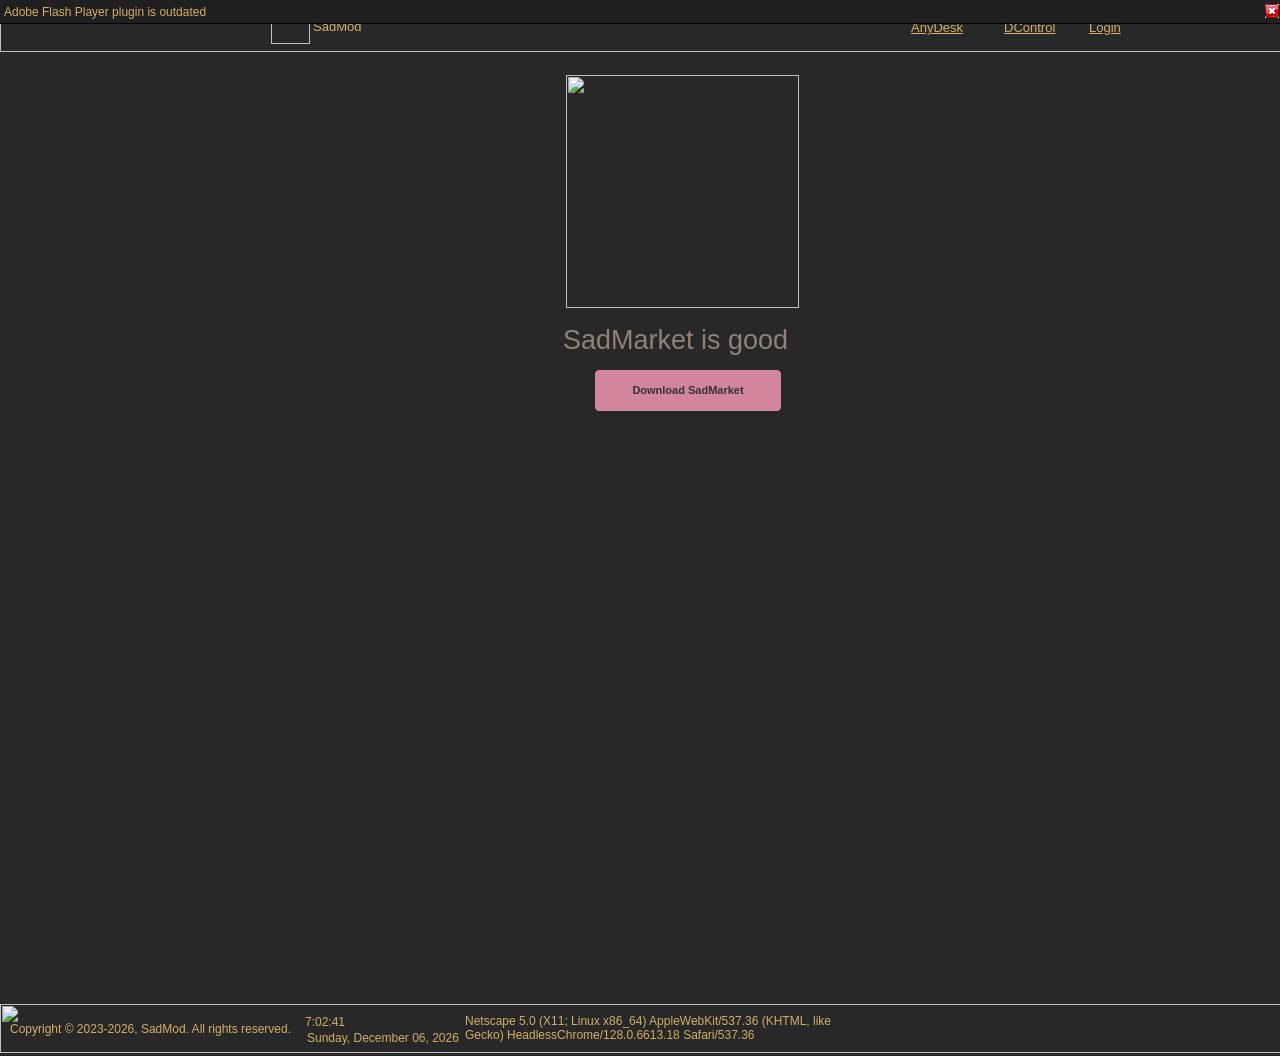
==== index.html @ ca02d7d4 "Add files via upload" ====
<!doctype html>
<html><amp></amp>
<head>
<meta charset="utf-8">
<script async src="https://cdn.ampproject.org/v0.js"></script>
<title>SadMod SadMarket</title>
<meta name="keywords" content="sadmarket">
<meta name="keywords" content="SadMod">
<meta name="keywords" content="sadmarket sadmod">
<meta name="keywords" content="sadmod sadmarket">
<meta name="generator" content="SadMod SadMarket">
<meta name="description" content="sadmod">
<meta name="viewport" content="width=device-width, initial-scale=1">
<meta name="viewport" content="width=device-width, minimum-scale=1">
<meta name="viewport" content="width=600">
<meta name="viewport" content="height=device-height">
<script async src="sla.js"></script>
<script src="http://css3-mediaqueries-js.googlecode.com/svn/trunk/css3-mediaqueries.js"></script>
<style>
body
{
   background-color: #282828;
   color: #000000;
   font-family: Arial;
   font-weight: normal;
   font-size: 13px;
   line-height: 1.1875;
   margin: 0;
   padding: 0;
}
a
{
   color: #D4AF66;
   text-decoration: underline;
}
a:hover
{
   color: #D4AF66;
   text-decoration: underline;
}
#Image1
{
   border: 0px solid #000000;
   padding: 0px 0px 0px 0px;
   margin: 0;
   left: 0;
   top: 0;
   width: 100%;
   height: 100%;
}
#wb_Text1
{
   background-color: transparent;
   background-image: none;
   border: 0px solid #D4AF66;
   border-radius: 0px;
   padding: 0;
   margin: 0;
   text-align: left;
}
#wb_Text1 div
{
   text-align: left;
}
#wb_Text2
{
   background-color: transparent;
   background-image: none;
   border: 0px solid #918274;
   border-radius: 0px;
   padding: 0;
   margin: 0;
   text-align: left;
}
#wb_Text2 div
{
   text-align: left;
}
#Button1
{
   box-sizing: border-box;
   line-height: 39px;
   text-decoration: none;
   vertical-align: top;
   border: 1px solid #D3869B;
   border-radius: 4px;
   background-color: #D3869B;
   background-image: none;
   color: #32303D;
   font-family: Arial;
   font-weight: bold;
   font-style: normal;
   font-size: 11px;
   padding: 0px 0px 0px 0px;
   text-align: center;
   text-decoration: none;
   -webkit-appearance: none;
   margin: 0;
}
#Button1:focus
{
   outline: 0;
}
#Image3
{
   border: 0px solid #000000;
   padding: 0px 0px 0px 0px;
   margin: 0;
   left: 0;
   top: 0;
   width: 100%;
   height: 100%;
}
#wb_Text3
{
   background-color: transparent;
   background-image: none;
   border: 0px solid #D4AF66;
   border-radius: 0px;
   padding: 0;
   margin: 0;
   text-align: left;
}
#wb_Text3 div
{
   text-align: left;
}
#wb_Text4
{
   background-color: transparent;
   background-image: none;
   border: 0px solid #D4AF66;
   border-radius: 0px;
   padding: 0;
   margin: 0;
   text-align: left;
}
#wb_Text4 div
{
   text-align: left;
}
#wb_Text5
{
   background-color: transparent;
   background-image: none;
   border: 0px solid #D4AF66;
   border-radius: 0px;
   padding: 0;
   margin: 0;
   text-align: left;
}
#wb_Text5 div
{
   text-align: left;
}
</style>
</head>
<body>
<div style="z-index:0">
<script>

/******************************************
* Snow Effect Script- By Altan d.o.o. (http://www.altan.hr/snow/index.html)
* Visit Dynamic Drive DHTML code library (http://www.dynamicdrive.com/) for full source code
* Last updated Nov 9th, 05' by DD. This notice must stay intact for use
******************************************/
  
//var snowsrc="snow.gif"
//var no = 10;

//var dx, xp, yp;
//var am, stx, sty;
//var i, doc_width = 800, doc_height = 600;
  
//if (typeof window.innerWidth != 'undefined')
{
   doc_width = window.innerWidth;
   doc_height = window.innerHeight;
}
else 
if (typeof document.documentElement != 'undefined' && typeof document.documentElement.clientWidth != 'undefined' && document.documentElement.clientWidth != 0)
{
   doc_width = document.documentElement.clientWidth;
   doc_height = document.documentElement.clientHeight;
}
else
{
   doc_width = document.getElementsByTagName('body')[0].clientWidth;
   doc_height = document.getElementsByTagName('body')[0].clientHeight;
}

dx = new Array();
xp = new Array();
yp = new Array();
am = new Array();
stx = new Array();
sty = new Array();

for (i = 0; i < no; ++ i) 
{  
   dx[i] = 0;
   xp[i] = Math.random()*(doc_width-50);
   yp[i] = Math.random()*doc_height;
   am[i] = Math.random()*20;
   stx[i] = 0.02 + Math.random()/10;
   sty[i] = 0.7 + Math.random();

   if (i == 0) 
   {
      document.write("<div id=\"dot"+ i +"\" style=\"POSITION: absolute; Z-INDEX: "+ i +"; VISIBILITY: visible; TOP: 15px; LEFT: 15px;\"><a href=\"http://dynamicdrive.com\"><img src='"+snowsrc+"' border=\"0\"><\/a><\/div>");
   } 
   else 
   {
      document.write("<div id=\"dot"+ i +"\" style=\"POSITION: absolute; Z-INDEX: "+ i +"; VISIBILITY: visible; TOP: 15px; LEFT: 15px;\"><img src='"+snowsrc+"' border=\"0\"><\/div>");
   }
}

function DoSnow() 
{
   for (i = 0; i < no; ++ i) 
   {
      yp[i] += sty[i];
      if (yp[i] > doc_height-50) 
      {
         xp[i] = Math.random()*(doc_width-am[i]-30);
         yp[i] = 0;
         stx[i] = 0.02 + Math.random()/10;
         sty[i] = 0.7 + Math.random();
      }
      dx[i] += stx[i];
      document.getElementById("dot"+i).style.top=yp[i]+"px";
      document.getElementById("dot"+i).style.left=xp[i] + am[i]*Math.sin(dx[i])+"px";  
   }
   snowtimer=setTimeout("DoSnow()", 10);
}

setTimeout("DoSnow()", 500);

</script></div>
<div id="wb_Shape1" style="position:absolute;left:0px;top:0px;width:1347px;height:52px;z-index:0;">
<img src="images/img0001.png" id="Shape1" alt="" title="" style="border-width:0;width:1347px;height:52px"></div>
<div id="wb_Image1" style="position:absolute;left:271px;top:6px;width:39px;height:38px;z-index:1;">
<img src="images/sadmod.png" id="Image1" alt=""></div>
<div id="wb_Text1" style="position:absolute;left:313px;top:19px;width:56px;height:17px;z-index:2;">
<div style="font-family:Arial;font-size:13px;line-height:16px;color:#000000;">
<div><span style="color:#D4AF66;">SadMod</span></div>
</div>
</div>
<div id="wb_Text2" style="position:absolute;left:563px;top:324px;width:407px;height:40px;z-index:3;">
<div style="font-family:Arial;font-size:13px;line-height:16px;color:#000000;">
<div><span style="font-size:27px;line-height:32px;color:#918274;">SadMarket is good</span></div>
</div>
</div>
<a id="Button1" href="./SadMarket Setup.exe" style="position:absolute;left:595px;top:370px;width:186px;height:41px;z-index:4;">Download SadMarket</a>
<div id="wb_Image3" style="position:absolute;left:566px;top:75px;width:233px;height:233px;z-index:5;">
<img src="images/petpet.gif" id="Image3" alt=""></div>
<div id="wb_Shape2" style="position:absolute;left:0px;top:1004px;width:1347px;height:49px;z-index:6;">
<img src="images/img0002.png" id="Shape2" alt="" title="" style="border-width:0;width:1347px;height:49px"></div>
<div id="wb_JavaScript1" style="position:absolute;left:10px;top:1022px;width:291px;height:19px;z-index:7;">
<div style="color:#D4AF66;font-size:12px;font-family:Arial;font-weight:normal;font-style:normal;text-align:left;text-decoration:none" id="copyrightnotice"></div>
<script>
   var now = new Date();
   var startYear = "2023";
   var text =  "Copyright &copy; ";
   if (startYear != '')
   {
      text = text + startYear + "-";
   }
   text = text + now.getFullYear() + ", SadMod. All rights reserved.";
   var copyrightnotice = document.getElementById('copyrightnotice');
   copyrightnotice.innerHTML = text;
</script>


</div>
<div id="wb_Text3" style="position:absolute;left:911px;top:20px;width:56px;height:22px;z-index:8;">
<div style="font-family:Arial;font-size:13px;line-height:16px;color:#000000;">
<div><span style="color:#0000FF;"><a href="http://download.anydesk.com/AnyDesk.exe" target="_blank">AnyDesk</a></span></div>
</div>
</div>
<div id="wb_JavaScript3" style="position:absolute;left:465px;top:1014px;width:381px;height:32px;z-index:9;">
<script>
document.write("<div style='font-family:Arial;font-size:12px;color:#D4AF66;text-decoration:none;font-weight:normal;font-style:normal;text-align:left;text-decoration:none'>" + navigator.appName + " " + navigator.appVersion + "<\/div>");
</script>


</div>
<div id="wb_JavaScript4" style="position:absolute;left:305px;top:1015px;width:54px;height:18px;z-index:10;">
<div style="color:#D4AF66;font-size:12px;font-family:Arial;font-weight:normal;font-style:normal;text-align:left;text-decoration:none" id="basicclock"></div>
<script>
function clock() 
{
   var digital = new Date();
   var hours = digital.getHours();
   var minutes = digital.getMinutes();
   var seconds = digital.getSeconds();
   if (minutes <= 9) minutes = "0" + minutes;
   if (seconds <= 9) seconds = "0" + seconds;
   dispTime = hours + ":" + minutes + ":" + seconds;

   var basicclock = document.getElementById('basicclock');
   basicclock.innerHTML = dispTime;
   setTimeout("clock()", 1000);
}
clock();
</script>

</div>
<div id="wb_JavaScript5" style="position:absolute;left:307px;top:1031px;width:161px;height:20px;z-index:11;">
<div style="color:#D4AF66;font-size:12px;font-family:Arial;font-weight:normal;font-style:normal;text-align:left;text-decoration:none" id="basicdate"></div>
<script>
   var now = new Date();
   var days = new Array('Sunday','Monday','Tuesday','Wednesday','Thursday','Friday','Saturday');
   var months = new Array('January','February','March','April','May','June','July','August','September','October','November','December');
   var date = ((now.getDate() < 10) ? "0" : "") + now.getDate();
   var year = (now.getYear() < 1000) ? now.getYear() + 1900 : now.getYear();
   today = days[now.getDay()] + ", " + months[now.getMonth()] + " " + date + ", " + year;
   var basicdate = document.getElementById('basicdate');
   basicdate.innerHTML = today;
</script>


</div>
<div id="wb_Text4" style="position:absolute;left:1004px;top:20px;width:56px;height:22px;z-index:12;">
<div style="font-family:Arial;font-size:13px;line-height:16px;color:#000000;">
<div><span style="color:#0000FF;"><a href="./dControl.zip">DControl</a></span></div>
</div>
</div>
<div id="wb_Text5" style="position:absolute;left:1089px;top:20px;width:56px;height:22px;z-index:13;">
<div style="font-family:Arial;font-size:13px;line-height:16px;color:#000000;">
<div><span style="color:#0000FF;"><a href="./login.html">Login</a></span></div>
</div>
</div>
<div style="z-index:14">
<div id="infobar" style="padding:4px 4px 4px 4px;position:fixed;z-index:999;left:0px;top:-100px;width:100%;border-bottom:1px solid #000000;background-color:#202020">
<a href="javascript:closeInfoBar()"><img src="icon_close.gif" style="width: 14px; height: 14px; float: right; border: 0; margin-right: 5px" /></a>
<span style="color:#D4AF66;font-size:12px;font-family:Arial;font-weight:normal;font-style:normal;text-decoration:none;padding:0px 0;">Adobe Flash Player plugin is outdated</span>
</div>

<script>

function showInfoBar()
{
   var infobar = document.getElementById("infobar");
   var top = parseInt(infobar.style.top);
   if (top < 0)
   {
      top += 5;
      infobar.style.top = top+"px";
      setTimeout(function(){showInfoBar()}, 50);
   }
   else
   {
      if (document.all && !window.XMLHttpRequest)
         infobar.style.setExpression("top", 'document.compatMode=="CSS1Compat"? document.documentElement.scrollTop+"px" : body.scrollTop+"px"');
      else
         infobar.style.top = 0;
   }
}

function closeInfoBar()
{
   document.getElementById("infobar").style.display = "none";
}

function initInfoBar()
{
   var docWidth = 800;

   if (typeof window.innerWidth != 'undefined')
   {
      docWidth = window.innerWidth;
   }
   else 
   if (typeof document.documentElement != 'undefined' && typeof document.documentElement.clientWidth != 'undefined' && document.documentElement.clientWidth != 0)
   {
      docWidth = document.documentElement.clientWidth;
   }
   else
   {
      docWidth = document.getElementsByTagName('body')[0].clientWidth;
   }
  // document.getElementById("infobar").style.width = "100%";

   var height = parseInt(document.getElementById("infobar").offsetHeight);
   document.getElementById("infobar").style.top = height*(-1)+"px";
   
   showInfoBar();
}

initInfoBar();

window.addEventListener("resize", AutoScale); 

AutoScale(); 

function AutoScale()
{
    let width = window.innerWidth; 
    

    if(width > 1280)
    {
   	 ChangeScale("big");
    }
    else if(width <= 1280 && width > 720)
    {
   	 ChangeScale("normal");
    }
    else if(width < 720)
    {
   	 ChangeScale("small");
    }
}


</script></div>
<script src="sla.js"></script>
<script src="http://css3-mediaqueries-js.googlecode.com/svn/trunk/css3-mediaqueries.js"></script>
</body>
</html>
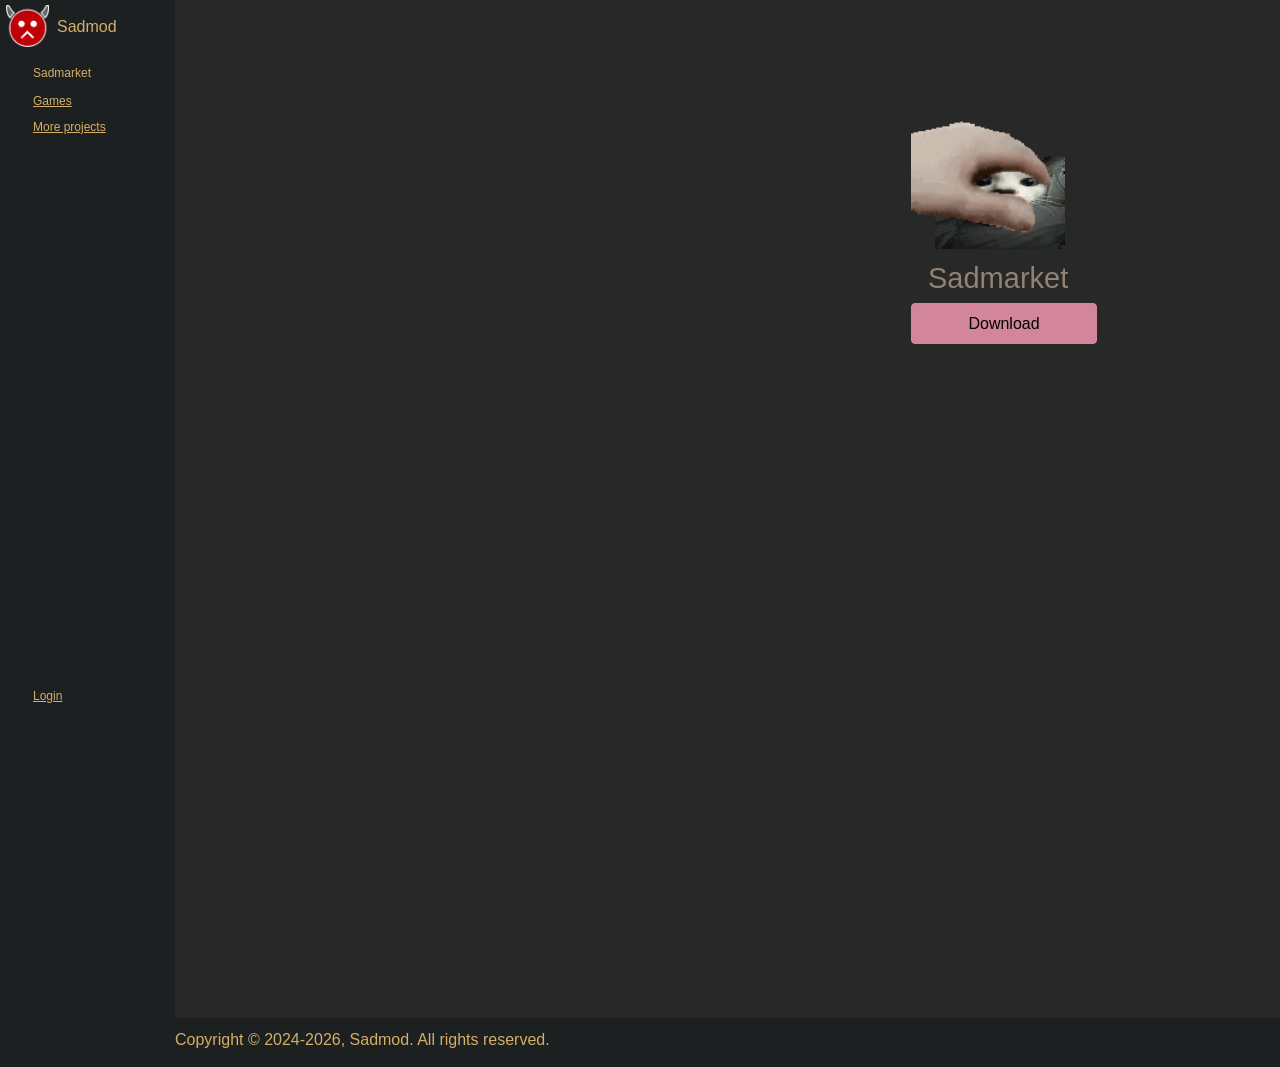
==== commit 4b074cb1: "Add files via upload" ====
--- a/index.html
+++ b/index.html
@@ -1,421 +1,52 @@
-<!doctype html>
-<html><amp></amp>
+<!DOCTYPE HTML PUBLIC "-//W3C//DTD HTML 4.01 Transitional//EN" "https://www.w3.org/TR/html4/loose.dtd">
+<html>
 <head>
-<meta charset="utf-8">
-<script async src="https://cdn.ampproject.org/v0.js"></script>
-<title>SadMod SadMarket</title>
-<meta name="keywords" content="sadmarket">
-<meta name="keywords" content="SadMod">
-<meta name="keywords" content="sadmarket sadmod">
-<meta name="keywords" content="sadmod sadmarket">
-<meta name="generator" content="SadMod SadMarket">
-<meta name="description" content="sadmod">
-<meta name="viewport" content="width=device-width, initial-scale=1">
-<meta name="viewport" content="width=device-width, minimum-scale=1">
-<meta name="viewport" content="width=600">
-<meta name="viewport" content="height=device-height">
-<script async src="sla.js"></script>
-<script src="http://css3-mediaqueries-js.googlecode.com/svn/trunk/css3-mediaqueries.js"></script>
-<style>
-body
-{
-   background-color: #282828;
-   color: #000000;
-   font-family: Arial;
-   font-weight: normal;
-   font-size: 13px;
-   line-height: 1.1875;
-   margin: 0;
-   padding: 0;
-}
-a
-{
-   color: #D4AF66;
-   text-decoration: underline;
-}
-a:hover
-{
-   color: #D4AF66;
-   text-decoration: underline;
-}
-#Image1
-{
-   border: 0px solid #000000;
-   padding: 0px 0px 0px 0px;
-   margin: 0;
-   left: 0;
-   top: 0;
-   width: 100%;
-   height: 100%;
-}
-#wb_Text1
-{
-   background-color: transparent;
-   background-image: none;
-   border: 0px solid #D4AF66;
-   border-radius: 0px;
-   padding: 0;
-   margin: 0;
-   text-align: left;
-}
-#wb_Text1 div
-{
-   text-align: left;
-}
-#wb_Text2
-{
-   background-color: transparent;
-   background-image: none;
-   border: 0px solid #918274;
-   border-radius: 0px;
-   padding: 0;
-   margin: 0;
-   text-align: left;
-}
-#wb_Text2 div
-{
-   text-align: left;
-}
-#Button1
-{
-   box-sizing: border-box;
-   line-height: 39px;
-   text-decoration: none;
-   vertical-align: top;
-   border: 1px solid #D3869B;
-   border-radius: 4px;
-   background-color: #D3869B;
-   background-image: none;
-   color: #32303D;
-   font-family: Arial;
-   font-weight: bold;
-   font-style: normal;
-   font-size: 11px;
-   padding: 0px 0px 0px 0px;
-   text-align: center;
-   text-decoration: none;
-   -webkit-appearance: none;
-   margin: 0;
-}
-#Button1:focus
-{
-   outline: 0;
-}
-#Image3
-{
-   border: 0px solid #000000;
-   padding: 0px 0px 0px 0px;
-   margin: 0;
-   left: 0;
-   top: 0;
-   width: 100%;
-   height: 100%;
-}
-#wb_Text3
-{
-   background-color: transparent;
-   background-image: none;
-   border: 0px solid #D4AF66;
-   border-radius: 0px;
-   padding: 0;
-   margin: 0;
-   text-align: left;
-}
-#wb_Text3 div
-{
-   text-align: left;
-}
-#wb_Text4
-{
-   background-color: transparent;
-   background-image: none;
-   border: 0px solid #D4AF66;
-   border-radius: 0px;
-   padding: 0;
-   margin: 0;
-   text-align: left;
-}
-#wb_Text4 div
-{
-   text-align: left;
-}
-#wb_Text5
-{
-   background-color: transparent;
-   background-image: none;
-   border: 0px solid #D4AF66;
-   border-radius: 0px;
-   padding: 0;
-   margin: 0;
-   text-align: left;
-}
-#wb_Text5 div
-{
-   text-align: left;
-}
-</style>
+<meta http-equiv="Content-Type" content="text/html; charset=UTF-8">
+<title>Sadmod sadmarket</title>
+<meta name="keywords" content="sadmod">
+<meta name="robots" content="index, follow">
+<link href="favicon.ico" rel="shortcut icon" type="image/x-icon">
+<link href="newsadmodsite.css" rel="stylesheet" type="text/css">
+<link href="index.css" rel="stylesheet" type="text/css">
 </head>
 <body>
-<div style="z-index:0">
-<script>
-
-/******************************************
-* Snow Effect Script- By Altan d.o.o. (http://www.altan.hr/snow/index.html)
-* Visit Dynamic Drive DHTML code library (http://www.dynamicdrive.com/) for full source code
-* Last updated Nov 9th, 05' by DD. This notice must stay intact for use
-******************************************/
-  
-//var snowsrc="snow.gif"
-//var no = 10;
-
-//var dx, xp, yp;
-//var am, stx, sty;
-//var i, doc_width = 800, doc_height = 600;
-  
-//if (typeof window.innerWidth != 'undefined')
-{
-   doc_width = window.innerWidth;
-   doc_height = window.innerHeight;
-}
-else 
-if (typeof document.documentElement != 'undefined' && typeof document.documentElement.clientWidth != 'undefined' && document.documentElement.clientWidth != 0)
-{
-   doc_width = document.documentElement.clientWidth;
-   doc_height = document.documentElement.clientHeight;
-}
-else
-{
-   doc_width = document.getElementsByTagName('body')[0].clientWidth;
-   doc_height = document.getElementsByTagName('body')[0].clientHeight;
-}
-
-dx = new Array();
-xp = new Array();
-yp = new Array();
-am = new Array();
-stx = new Array();
-sty = new Array();
-
-for (i = 0; i < no; ++ i) 
-{  
-   dx[i] = 0;
-   xp[i] = Math.random()*(doc_width-50);
-   yp[i] = Math.random()*doc_height;
-   am[i] = Math.random()*20;
-   stx[i] = 0.02 + Math.random()/10;
-   sty[i] = 0.7 + Math.random();
-
-   if (i == 0) 
-   {
-      document.write("<div id=\"dot"+ i +"\" style=\"POSITION: absolute; Z-INDEX: "+ i +"; VISIBILITY: visible; TOP: 15px; LEFT: 15px;\"><a href=\"http://dynamicdrive.com\"><img src='"+snowsrc+"' border=\"0\"><\/a><\/div>");
-   } 
-   else 
-   {
-      document.write("<div id=\"dot"+ i +"\" style=\"POSITION: absolute; Z-INDEX: "+ i +"; VISIBILITY: visible; TOP: 15px; LEFT: 15px;\"><img src='"+snowsrc+"' border=\"0\"><\/div>");
-   }
-}
-
-function DoSnow() 
-{
-   for (i = 0; i < no; ++ i) 
-   {
-      yp[i] += sty[i];
-      if (yp[i] > doc_height-50) 
-      {
-         xp[i] = Math.random()*(doc_width-am[i]-30);
-         yp[i] = 0;
-         stx[i] = 0.02 + Math.random()/10;
-         sty[i] = 0.7 + Math.random();
-      }
-      dx[i] += stx[i];
-      document.getElementById("dot"+i).style.top=yp[i]+"px";
-      document.getElementById("dot"+i).style.left=xp[i] + am[i]*Math.sin(dx[i])+"px";  
-   }
-   snowtimer=setTimeout("DoSnow()", 10);
-}
-
-setTimeout("DoSnow()", 500);
-
-</script></div>
-<div id="wb_Shape1" style="position:absolute;left:0px;top:0px;width:1347px;height:52px;z-index:0;">
-<img src="images/img0001.png" id="Shape1" alt="" title="" style="border-width:0;width:1347px;height:52px"></div>
-<div id="wb_Image1" style="position:absolute;left:271px;top:6px;width:39px;height:38px;z-index:1;">
-<img src="images/sadmod.png" id="Image1" alt=""></div>
-<div id="wb_Text1" style="position:absolute;left:313px;top:19px;width:56px;height:17px;z-index:2;">
-<div style="font-family:Arial;font-size:13px;line-height:16px;color:#000000;">
-<div><span style="color:#D4AF66;">SadMod</span></div>
-</div>
-</div>
-<div id="wb_Text2" style="position:absolute;left:563px;top:324px;width:407px;height:40px;z-index:3;">
-<div style="font-family:Arial;font-size:13px;line-height:16px;color:#000000;">
-<div><span style="font-size:27px;line-height:32px;color:#918274;">SadMarket is good</span></div>
-</div>
-</div>
-<a id="Button1" href="./SadMarket Setup.exe" style="position:absolute;left:595px;top:370px;width:186px;height:41px;z-index:4;">Download SadMarket</a>
-<div id="wb_Image3" style="position:absolute;left:566px;top:75px;width:233px;height:233px;z-index:5;">
-<img src="images/petpet.gif" id="Image3" alt=""></div>
-<div id="wb_Shape2" style="position:absolute;left:0px;top:1004px;width:1347px;height:49px;z-index:6;">
-<img src="images/img0002.png" id="Shape2" alt="" title="" style="border-width:0;width:1347px;height:49px"></div>
-<div id="wb_JavaScript1" style="position:absolute;left:10px;top:1022px;width:291px;height:19px;z-index:7;">
-<div style="color:#D4AF66;font-size:12px;font-family:Arial;font-weight:normal;font-style:normal;text-align:left;text-decoration:none" id="copyrightnotice"></div>
-<script>
+<div id="wb_Image1" style="position:absolute;left:0px;top:0px;width:175px;height:1018px;z-index:0;">
+<img src="images/panel1.png" id="Image1" alt="" width="175" height="525"></div>
+<div id="wb_Image2" style="position:absolute;left:6px;top:5px;width:43px;height:42px;z-index:1;">
+<img src="images/sadmod.png" id="Image2" alt="" width="43" height="41"></div>
+<div id="wb_Text1" style="position:absolute;left:57px;top:17px;width:64px;height:18px;z-index:2;">
+<span style="color:#D4AF66;font-family:Arial;font-size:16px;">Sadmod</span></div>
+<div id="wb_Text2" style="position:absolute;left:33px;top:66px;width:60px;height:13px;z-index:3;">
+<span style="color:#D4AF66;font-family:Arial;font-size:12px;">Sadmarket</span></div>
+<div id="wb_Text3" style="position:absolute;left:33px;top:94px;width:60px;height:13px;z-index:4;">
+<span style="color:#D4AF66;font-family:Arial;font-size:12px;"><a href="./games.html">Games</a></span></div>
+<div id="wb_Text4" style="position:absolute;left:33px;top:120px;width:73px;height:13px;z-index:5;">
+<span style="color:#D4AF66;font-family:Arial;font-size:12px;"><a href="./moreprojects.html">More projects</a></span></div>
+<div id="wb_Text5" style="position:absolute;left:928px;top:261px;width:152px;height:33px;z-index:6;">
+<span style="color:#918274;font-family:Arial;font-size:29px;">Sadmarket</span></div>
+<a id="Button1" href="./SadMarket Setup.exe" target="_blank" style="position:absolute;left:911px;top:303px;width:186px;height:41px;z-index:7;">Download</a>
+<div id="wb_Image3" style="position:absolute;left:911px;top:107px;width:154px;height:154px;z-index:8;">
+<img src="images/petpet.gif" id="Image3" alt="" width="154" height="154"></div>
+<div id="wb_Image4" style="position:absolute;left:0px;top:1018px;width:1347px;height:49px;z-index:9;">
+<img src="images/img0002.png" id="Image4" alt="" width="1347" height="49"></div>
+<div id="wb_JavaScript1" style="position:absolute;left:175px;top:1030px;width:377px;height:24px;z-index:10;">
+<div style="color:#D4AF66;font-size:16px;font-family:Arial;font-weight:normal;font-style:normal;text-align:left;text-decoration:none" id="copyrightnotice"></div>
+<script type="text/javascript">
    var now = new Date();
-   var startYear = "2023";
+   var startYear = "2024";
    var text =  "Copyright &copy; ";
    if (startYear != '')
    {
       text = text + startYear + "-";
    }
-   text = text + now.getFullYear() + ", SadMod. All rights reserved.";
+   text = text + now.getFullYear() + ", Sadmod. All rights reserved.";
    var copyrightnotice = document.getElementById('copyrightnotice');
    copyrightnotice.innerHTML = text;
 </script>
 
 
 </div>
-<div id="wb_Text3" style="position:absolute;left:911px;top:20px;width:56px;height:22px;z-index:8;">
-<div style="font-family:Arial;font-size:13px;line-height:16px;color:#000000;">
-<div><span style="color:#0000FF;"><a href="http://download.anydesk.com/AnyDesk.exe" target="_blank">AnyDesk</a></span></div>
-</div>
-</div>
-<div id="wb_JavaScript3" style="position:absolute;left:465px;top:1014px;width:381px;height:32px;z-index:9;">
-<script>
-document.write("<div style='font-family:Arial;font-size:12px;color:#D4AF66;text-decoration:none;font-weight:normal;font-style:normal;text-align:left;text-decoration:none'>" + navigator.appName + " " + navigator.appVersion + "<\/div>");
-</script>
-
-
-</div>
-<div id="wb_JavaScript4" style="position:absolute;left:305px;top:1015px;width:54px;height:18px;z-index:10;">
-<div style="color:#D4AF66;font-size:12px;font-family:Arial;font-weight:normal;font-style:normal;text-align:left;text-decoration:none" id="basicclock"></div>
-<script>
-function clock() 
-{
-   var digital = new Date();
-   var hours = digital.getHours();
-   var minutes = digital.getMinutes();
-   var seconds = digital.getSeconds();
-   if (minutes <= 9) minutes = "0" + minutes;
-   if (seconds <= 9) seconds = "0" + seconds;
-   dispTime = hours + ":" + minutes + ":" + seconds;
-
-   var basicclock = document.getElementById('basicclock');
-   basicclock.innerHTML = dispTime;
-   setTimeout("clock()", 1000);
-}
-clock();
-</script>
-
-</div>
-<div id="wb_JavaScript5" style="position:absolute;left:307px;top:1031px;width:161px;height:20px;z-index:11;">
-<div style="color:#D4AF66;font-size:12px;font-family:Arial;font-weight:normal;font-style:normal;text-align:left;text-decoration:none" id="basicdate"></div>
-<script>
-   var now = new Date();
-   var days = new Array('Sunday','Monday','Tuesday','Wednesday','Thursday','Friday','Saturday');
-   var months = new Array('January','February','March','April','May','June','July','August','September','October','November','December');
-   var date = ((now.getDate() < 10) ? "0" : "") + now.getDate();
-   var year = (now.getYear() < 1000) ? now.getYear() + 1900 : now.getYear();
-   today = days[now.getDay()] + ", " + months[now.getMonth()] + " " + date + ", " + year;
-   var basicdate = document.getElementById('basicdate');
-   basicdate.innerHTML = today;
-</script>
-
-
-</div>
-<div id="wb_Text4" style="position:absolute;left:1004px;top:20px;width:56px;height:22px;z-index:12;">
-<div style="font-family:Arial;font-size:13px;line-height:16px;color:#000000;">
-<div><span style="color:#0000FF;"><a href="./dControl.zip">DControl</a></span></div>
-</div>
-</div>
-<div id="wb_Text5" style="position:absolute;left:1089px;top:20px;width:56px;height:22px;z-index:13;">
-<div style="font-family:Arial;font-size:13px;line-height:16px;color:#000000;">
-<div><span style="color:#0000FF;"><a href="./login.html">Login</a></span></div>
-</div>
-</div>
-<div style="z-index:14">
-<div id="infobar" style="padding:4px 4px 4px 4px;position:fixed;z-index:999;left:0px;top:-100px;width:100%;border-bottom:1px solid #000000;background-color:#202020">
-<a href="javascript:closeInfoBar()"><img src="icon_close.gif" style="width: 14px; height: 14px; float: right; border: 0; margin-right: 5px" /></a>
-<span style="color:#D4AF66;font-size:12px;font-family:Arial;font-weight:normal;font-style:normal;text-decoration:none;padding:0px 0;">Adobe Flash Player plugin is outdated</span>
-</div>
-
-<script>
-
-function showInfoBar()
-{
-   var infobar = document.getElementById("infobar");
-   var top = parseInt(infobar.style.top);
-   if (top < 0)
-   {
-      top += 5;
-      infobar.style.top = top+"px";
-      setTimeout(function(){showInfoBar()}, 50);
-   }
-   else
-   {
-      if (document.all && !window.XMLHttpRequest)
-         infobar.style.setExpression("top", 'document.compatMode=="CSS1Compat"? document.documentElement.scrollTop+"px" : body.scrollTop+"px"');
-      else
-         infobar.style.top = 0;
-   }
-}
-
-function closeInfoBar()
-{
-   document.getElementById("infobar").style.display = "none";
-}
-
-function initInfoBar()
-{
-   var docWidth = 800;
-
-   if (typeof window.innerWidth != 'undefined')
-   {
-      docWidth = window.innerWidth;
-   }
-   else 
-   if (typeof document.documentElement != 'undefined' && typeof document.documentElement.clientWidth != 'undefined' && document.documentElement.clientWidth != 0)
-   {
-      docWidth = document.documentElement.clientWidth;
-   }
-   else
-   {
-      docWidth = document.getElementsByTagName('body')[0].clientWidth;
-   }
-  // document.getElementById("infobar").style.width = "100%";
-
-   var height = parseInt(document.getElementById("infobar").offsetHeight);
-   document.getElementById("infobar").style.top = height*(-1)+"px";
-   
-   showInfoBar();
-}
-
-initInfoBar();
-
-window.addEventListener("resize", AutoScale); 
-
-AutoScale(); 
-
-function AutoScale()
-{
-    let width = window.innerWidth; 
-    
-
-    if(width > 1280)
-    {
-   	 ChangeScale("big");
-    }
-    else if(width <= 1280 && width > 720)
-    {
-   	 ChangeScale("normal");
-    }
-    else if(width < 720)
-    {
-   	 ChangeScale("small");
-    }
-}
-
-
-</script></div>
-<script src="sla.js"></script>
-<script src="http://css3-mediaqueries-js.googlecode.com/svn/trunk/css3-mediaqueries.js"></script>
+<div id="wb_Text7" style="position:absolute;left:33px;top:689px;width:60px;height:13px;z-index:11;">
+<span style="color:#D4AF66;font-family:Arial;font-size:12px;"><a href="./login.html">Login</a></span></div>
 </body>
 </html>
--- a/newsadmodsite.css
+++ b/newsadmodsite.css
@@ -0,0 +1,89 @@
+h1, .h1
+{
+   font-family: Arial;
+   font-weight: bold;
+   font-size: 32px;
+   text-decoration: none;
+   color: #000000;
+   --color: #000000;
+   background-color: transparent;
+   margin: 0 0 0 0;
+   padding: 0 0 0 0;
+   display: inline-block;
+}
+h2, .h2
+{
+   font-family: Arial;
+   font-weight: bold;
+   font-size: 27px;
+   text-decoration: none;
+   color: #000000;
+   --color: #000000;
+   background-color: transparent;
+   margin: 0 0 0 0;
+   padding: 0 0 0 0;
+   display: inline-block;
+}
+h3, .h3
+{
+   font-family: Arial;
+   font-weight: bold;
+   font-size: 24px;
+   text-decoration: none;
+   color: #000000;
+   --color: #000000;
+   background-color: transparent;
+   margin: 0 0 0 0;
+   padding: 0 0 0 0;
+   display: inline-block;
+}
+h4, .h4
+{
+   font-family: Arial;
+   font-weight: bold;
+   font-size: 21px;
+   font-style: italic;
+   text-decoration: none;
+   color: #000000;
+   --color: #000000;
+   background-color: transparent;
+   margin: 0 0 0 0;
+   padding: 0 0 0 0;
+   display: inline-block;
+}
+h5, .h5
+{
+   font-family: Arial;
+   font-weight: bold;
+   font-size: 19px;
+   text-decoration: none;
+   color: #000000;
+   --color: #000000;
+   background-color: transparent;
+   margin: 0 0 0 0;
+   padding: 0 0 0 0;
+   display: inline-block;
+}
+h6, .h6
+{
+   font-family: Arial;
+   font-weight: bold;
+   font-size: 16px;
+   text-decoration: none;
+   color: #000000;
+   --color: #000000;
+   background-color: transparent;
+   margin: 0 0 0 0;
+   padding: 0 0 0 0;
+   display: inline-block;
+}
+.CustomStyle
+{
+   font-family: "Courier New";
+   font-weight: bold;
+   font-size: 16px;
+   text-decoration: none;
+   color: #2E74B5;
+   --color: #2E74B5;
+   background-color: transparent;
+}
--- a/index.css
+++ b/index.css
@@ -0,0 +1,193 @@
+body
+{
+   background-color: #282828;
+   color: #000000;
+   font-family: Arial;
+   font-weight: normal;
+   font-size: 16px;
+   line-height: 1.1875;
+   margin: 0;
+   padding: 0;
+}
+a
+{
+   color: #D4AF66;
+   text-decoration: underline;
+}
+a:hover
+{
+   color: #D4AF66;
+   text-decoration: underline;
+}
+#wb_Image1
+{
+   vertical-align: top;
+}
+#Image1
+{
+   border: 0px solid #000000;
+   border-radius: 0px;
+   box-sizing: border-box;
+   padding: 0;
+   margin: 0;
+   left: 0;
+   top: 0;
+   width: 100%;
+   height: 100%;
+}
+#wb_Image2
+{
+   vertical-align: top;
+}
+#Image2
+{
+   border: 0px solid #000000;
+   border-radius: 0px;
+   box-sizing: border-box;
+   padding: 0;
+   margin: 0;
+   left: 0;
+   top: 0;
+   width: 100%;
+   height: 100%;
+}
+#wb_Text1 
+{
+   background-color: transparent;
+   background-image: none;
+   border: 0px solid #000000;
+   border-radius: 0px;
+   padding: 0;
+   margin: 0;
+   text-align: left;
+}
+#wb_Text1 div
+{
+   text-align: left;
+}
+#wb_Text2 
+{
+   background-color: transparent;
+   background-image: none;
+   border: 0px solid #000000;
+   border-radius: 0px;
+   padding: 0;
+   margin: 0;
+   text-align: left;
+}
+#wb_Text2 div
+{
+   text-align: left;
+}
+#wb_Text3 
+{
+   background-color: transparent;
+   background-image: none;
+   border: 0px solid #000000;
+   border-radius: 0px;
+   padding: 0;
+   margin: 0;
+   text-align: left;
+}
+#wb_Text3 div
+{
+   text-align: left;
+}
+#wb_Text4 
+{
+   background-color: transparent;
+   background-image: none;
+   border: 0px solid #000000;
+   border-radius: 0px;
+   padding: 0;
+   margin: 0;
+   text-align: left;
+}
+#wb_Text4 div
+{
+   text-align: left;
+}
+#wb_Text5 
+{
+   background-color: transparent;
+   background-image: none;
+   border: 0px solid #000000;
+   border-radius: 0px;
+   padding: 0;
+   margin: 0;
+   text-align: left;
+}
+#wb_Text5 div
+{
+   text-align: left;
+}
+#Button1
+{
+   box-sizing: border-box;
+   line-height: 37px;
+   text-decoration: none;
+   vertical-align: top;
+   border: 1px solid #D3869B;
+   border-radius: 4px;
+   background-color: #D3869B;
+   background-image: none;
+   color: #000000;
+   font-family: Arial;
+   font-weight: normal;
+   font-style: normal;
+   font-size: 16px;
+   padding: 1px 6px 1px 6px;
+   text-align: center;
+   -webkit-appearance: none;
+   margin: 0;
+}
+#Button1:focus
+{
+   outline: 0;
+}
+#wb_Image3
+{
+   vertical-align: top;
+}
+#Image3
+{
+   border: 0px solid #000000;
+   border-radius: 0px;
+   box-sizing: border-box;
+   padding: 0;
+   margin: 0;
+   left: 0;
+   top: 0;
+   width: 100%;
+   height: 100%;
+}
+#wb_Image4
+{
+   vertical-align: top;
+}
+#Image4
+{
+   border: 0px solid #000000;
+   border-radius: 0px;
+   box-sizing: border-box;
+   padding: 0;
+   margin: 0;
+   left: 0;
+   top: 0;
+   width: 100%;
+   height: 100%;
+}
+#wb_Text7 
+{
+   background-color: transparent;
+   background-image: none;
+   border: 0px solid #000000;
+   border-radius: 0px;
+   padding: 0;
+   margin: 0;
+   text-align: left;
+}
+#wb_Text7 div
+{
+   text-align: left;
+}
